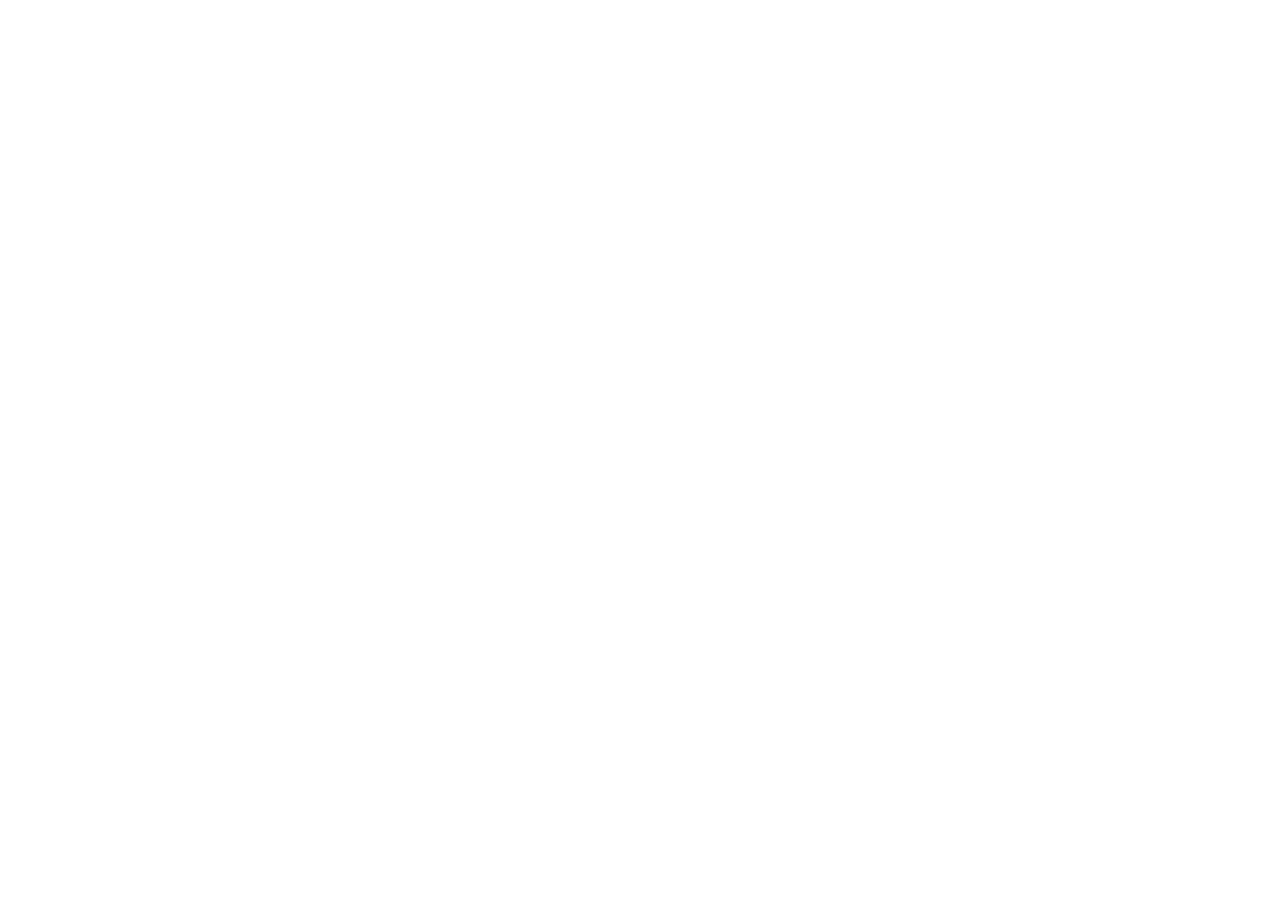
==== bookmarks.html @ 449a2f10 "added html pages" ====
<!DOCTYPE html>
<html lang="en">
<head>
    <meta charset="UTF-8">
    <meta http-equiv="X-UA-Compatible" content="IE=edge">
    <meta name="viewport" content="width=device-width, initial-scale=1.0">
    <title>Document</title>
</head>
<body>
    
</body>
</html>
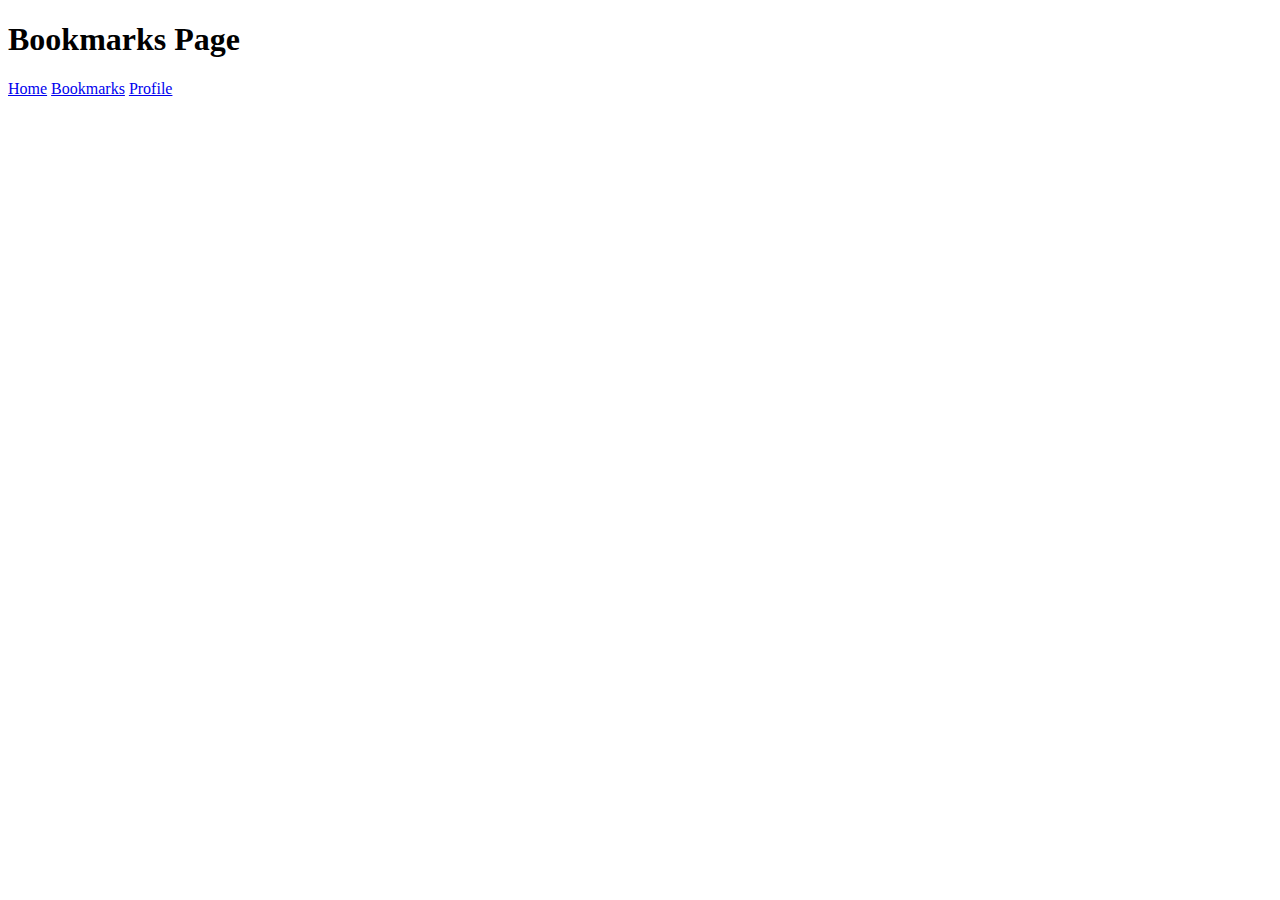
==== commit dca972b9: "connected and finalized navbar" ====
--- a/bookmarks.html
+++ b/bookmarks.html
@@ -6,7 +6,11 @@
     <meta name="viewport" content="width=device-width, initial-scale=1.0">
     <title>Document</title>
 </head>
-<body>
-    
+<body><h1>Bookmarks Page</h1>
+    <nav>
+    <a href="index.html">Home</a>
+    <a href="bookmarks.html">Bookmarks</a>
+    <a href="profile.html">Profile</a>
+</nav>
 </body>
 </html>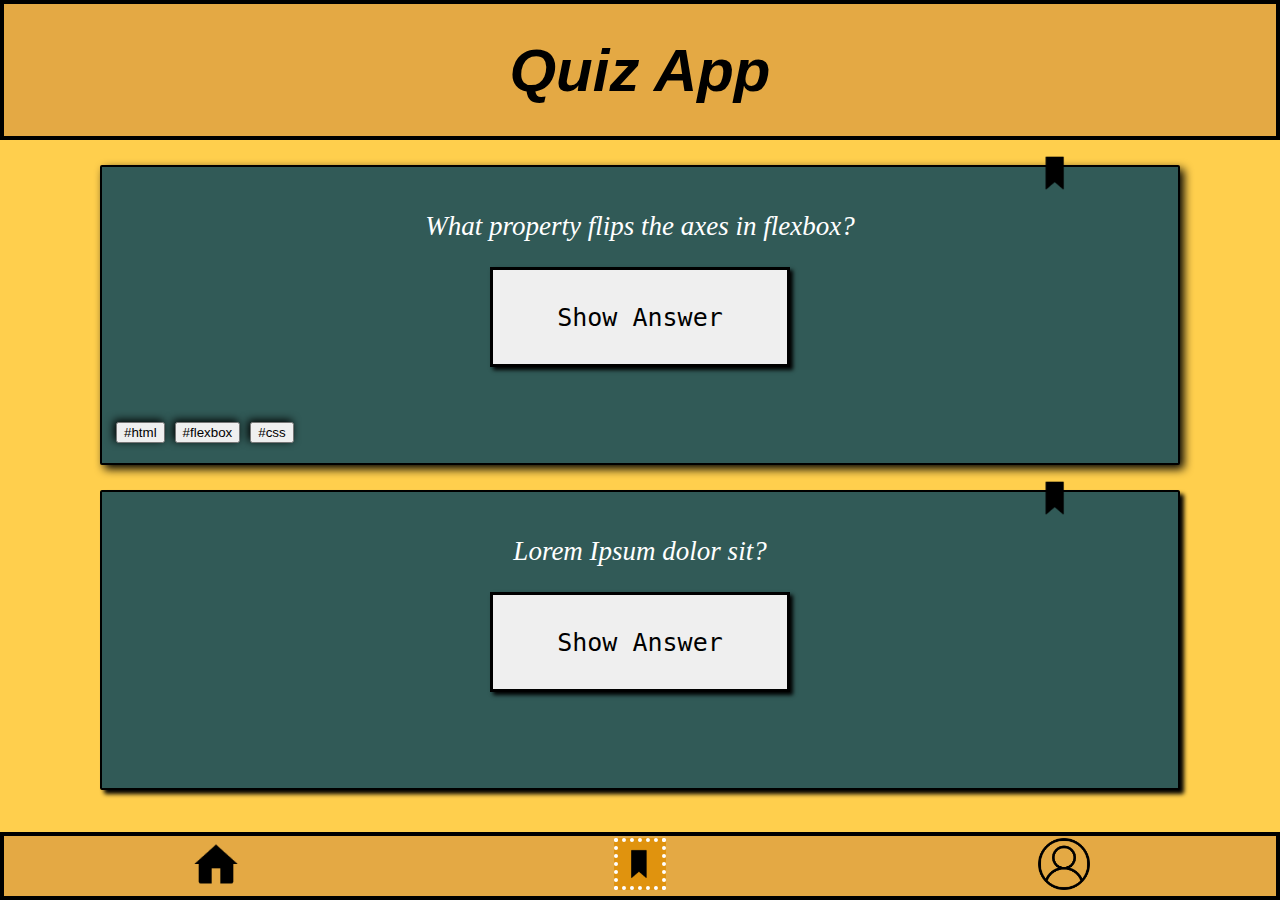
==== commit cfdffd12: "added current page indicator" ====
--- a/bookmarks.html
+++ b/bookmarks.html
@@ -4,13 +4,40 @@
     <meta charset="UTF-8">
     <meta http-equiv="X-UA-Compatible" content="IE=edge">
     <meta name="viewport" content="width=device-width, initial-scale=1.0">
-    <title>Document</title>
+    <title>Bookmarks</title>
+    <link rel="stylesheet" href="styles.css">
 </head>
-<body><h1>Bookmarks Page</h1>
-    <nav>
-    <a href="index.html">Home</a>
-    <a href="bookmarks.html">Bookmarks</a>
-    <a href="profile.html">Profile</a>
+<body>
+    <header><h1>Quiz App</h1>
+    </header>
+    <main>
+
+    <section class="container1">
+        <article><p class="questions">What property flips the axes in flexbox?</p></article>
+        <button  class="answer-button">Show Answer</button>
+
+        <ul class="hash-buttons">
+            <li><button class="tags">#html</button></li>
+            <li><button class="tags">#flexbox</button></li>
+            <li><button class="tags">#css</button></li>
+        </ul>
+
+    <button class="bookmark-button"><img src="img/bookmark.png" alt="bookmark this"></button>
+    </section>
+
+    <section class="container2">
+        <article><p class="questions">Lorem Ipsum dolor sit?</p></article>
+        <button class="answer-button">Show Answer</button>
+        <button class="bookmark-button"><img src="img/bookmark.png" alt="bookmark this"></button>
+    </section>
+</main>
+    <footer>
+            <nav class="navbar">
+                <a href="index.html"><img src="img/home.png" alt="home"></a>
+                <a href="bookmarks.html"><img src="img/bookmark.png" alt="bookmark" class="current-tab"></a>
+                <a href="profile.html"><img src="img/profile.png" alt="profile"></a>
+            </nav>
+    </footer>
 </nav>
 </body>
 </html>--- a/styles.css
+++ b/styles.css
@@ -0,0 +1,2 @@
+@import "global.css";
+
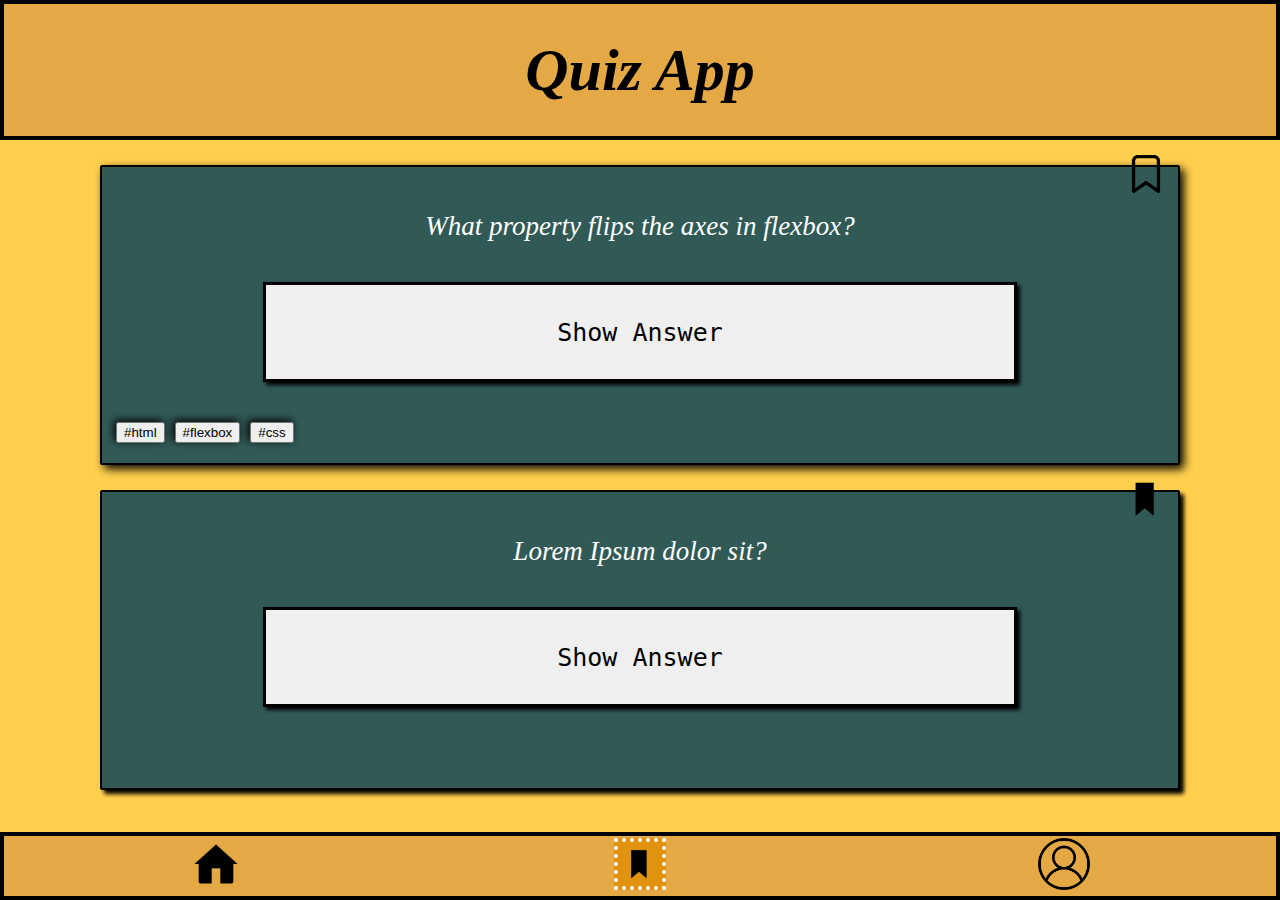
==== commit 31cd0c24: "adjusted bookmarks - ready for profile site + quizcard" ====
--- a/bookmarks.html
+++ b/bookmarks.html
@@ -4,14 +4,13 @@
     <meta charset="UTF-8">
     <meta http-equiv="X-UA-Compatible" content="IE=edge">
     <meta name="viewport" content="width=device-width, initial-scale=1.0">
-    <title>Bookmarks</title>
+    <title>Quiz App</title>
     <link rel="stylesheet" href="styles.css">
 </head>
 <body>
     <header><h1>Quiz App</h1>
     </header>
     <main>
-
     <section class="container1">
         <article><p class="questions">What property flips the axes in flexbox?</p></article>
         <button  class="answer-button">Show Answer</button>
@@ -22,22 +21,21 @@
             <li><button class="tags">#css</button></li>
         </ul>
 
-    <button class="bookmark-button"><img src="img/bookmark.png" alt="bookmark this"></button>
+    <button class="bookmark-button"><img src="img/bookmark-svgrepo-com.svg" alt="bookmark this" class="quiz-bookmark"></button>
     </section>
 
     <section class="container2">
         <article><p class="questions">Lorem Ipsum dolor sit?</p></article>
         <button class="answer-button">Show Answer</button>
-        <button class="bookmark-button"><img src="img/bookmark.png" alt="bookmark this"></button>
+        <button class="bookmark-button"><img src="img/bookmark.png" alt="bookmark this" class="quiz-bookmark"></button>
     </section>
 </main>
     <footer>
             <nav class="navbar">
-                <a href="index.html"><img src="img/home.png" alt="home"></a>
-                <a href="bookmarks.html"><img src="img/bookmark.png" alt="bookmark" class="current-tab"></a>
-                <a href="profile.html"><img src="img/profile.png" alt="profile"></a>
+                <a href="index.html"><img src="img/home.png" alt="home" class="img"></a>
+                <a href="bookmarks.html"><img src="img/bookmark.png" alt="bookmark" class="current-tab img"></a>
+                <a href="profile.html"><img src="img/profile.png" alt="profile" class="img"></a>
             </nav>
     </footer>
-</nav>
 </body>
 </html>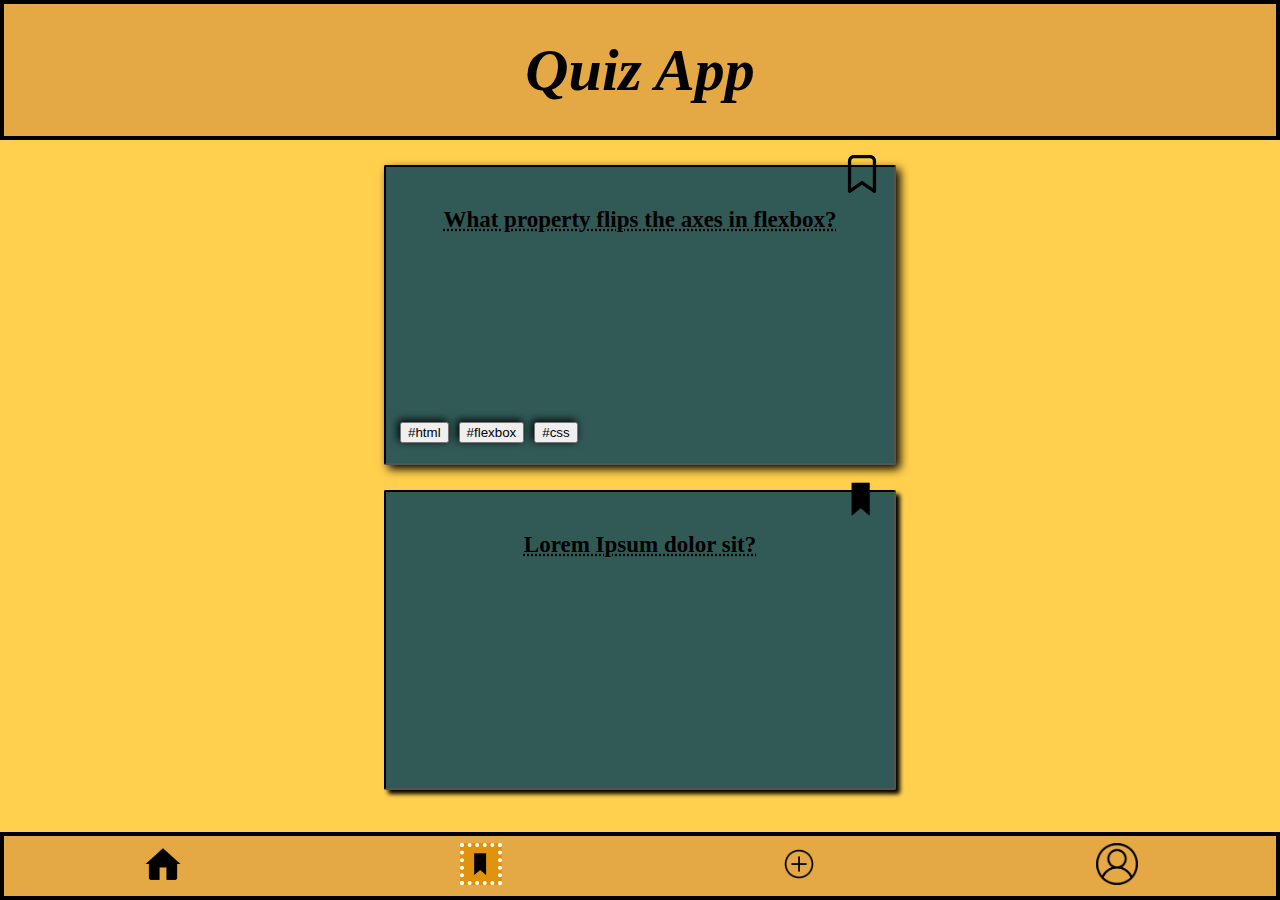
==== commit b38bfbd2: "added 4th page - form and adjusted navbar on all pages. Next: Form." ====
--- a/bookmarks.html
+++ b/bookmarks.html
@@ -13,7 +13,7 @@
     <main>
     <section class="container1">
         <article><p class="questions">What property flips the axes in flexbox?</p></article>
-        <button  class="answer-button">Show Answer</button>
+    
 
         <ul class="hash-buttons">
             <li><button class="tags">#html</button></li>
@@ -26,7 +26,7 @@
 
     <section class="container2">
         <article><p class="questions">Lorem Ipsum dolor sit?</p></article>
-        <button class="answer-button">Show Answer</button>
+    
         <button class="bookmark-button"><img src="img/bookmark.png" alt="bookmark this" class="quiz-bookmark"></button>
     </section>
 </main>
@@ -34,6 +34,7 @@
             <nav class="navbar">
                 <a href="index.html"><img src="img/home.png" alt="home" class="img"></a>
                 <a href="bookmarks.html"><img src="img/bookmark.png" alt="bookmark" class="current-tab img"></a>
+                <a href="form.html"><img src="img/form.png" alt="form" class="img"></a>
                 <a href="profile.html"><img src="img/profile.png" alt="profile" class="img"></a>
             </nav>
     </footer>
--- a/styles.css
+++ b/styles.css
@@ -1,2 +1,2 @@
 @import "global.css";
-
+@import "profile.css";
